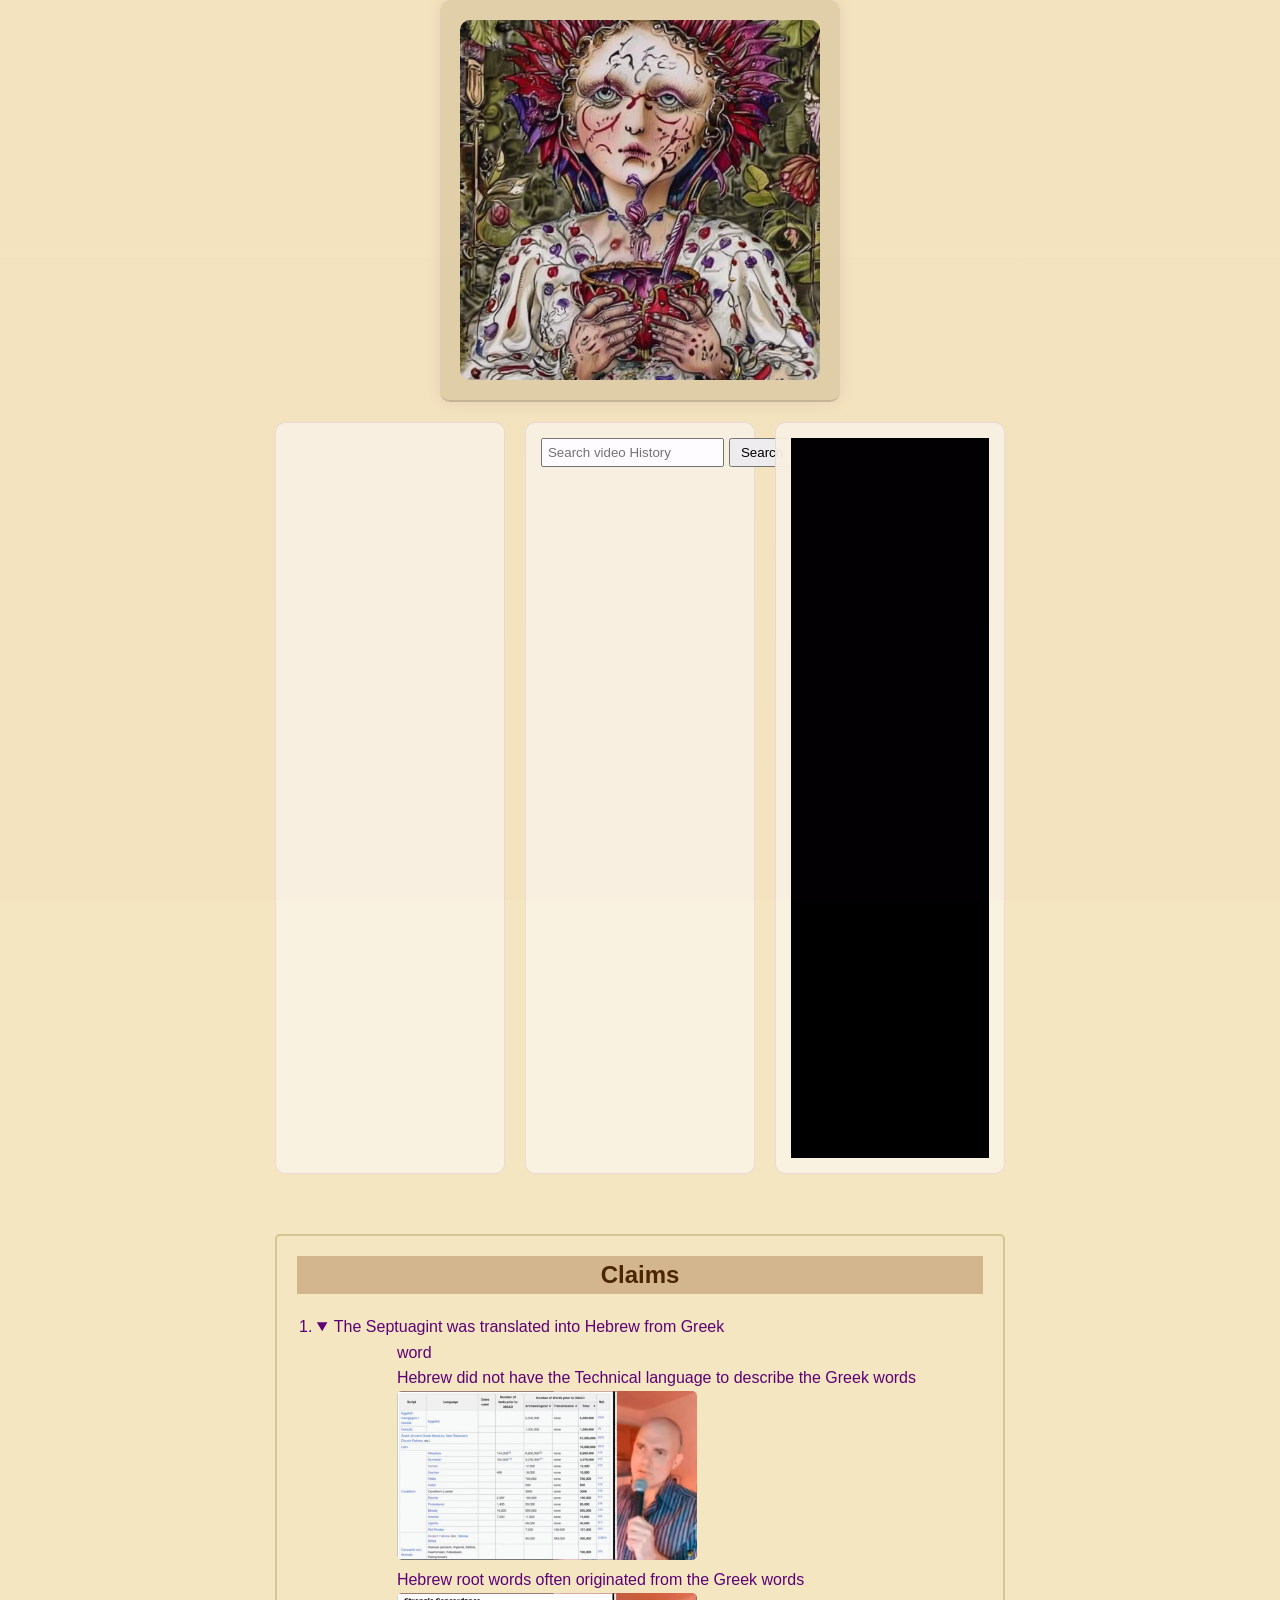
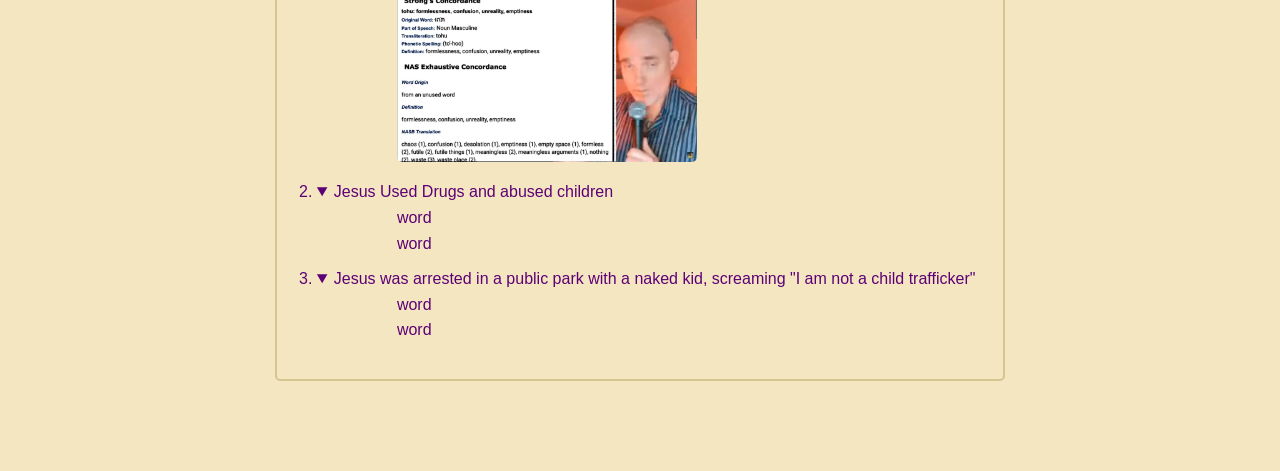
==== index.html @ 3653bf30 "fixed modl click and click out. good baseline" ====
<!DOCTYPE html>
<html lang="en">
<head>
    <meta charset="UTF-8">
    <meta name="viewport" content="width=device-width, initial-scale=1.0">
    <title>ask the lady</title>
    <link rel="stylesheet" href="css/styles.css">
    <link rel="icon" href="images/favicon.ico">
</head>
<body>
    <header>
        <img src="images/android-chrome-512x512.png" alt="The Lady and her Purple" class="header-image rounded-image">
    </header>
    <main>
        <div class="three-column-container">
            <div class="column left-column">
                <div id="vtt-list">
                    <ul id="vtt-files"></ul>
                </div>
            </div>
            <div class="column middle-column">
                <div class="search-container">
                    <form id="search-form">
                        <input type="text" id="search-input" placeholder="Search video History">
                        <button type="submit">Search</button>
                    </form>
                </div>
                <div id="results"></div>
            </div>
            <div class="column right-column">
                <section id="chat-section">
                    <div class="iframe-container">
                        <iframe style="min-width: 100%; min-height: 100%; background: black;"
                            src="https://bardicreels-chat-with-pdf.hf.space?embed=true" 
                            class="huggingface-iframe"
                            frameborder="0"
                            allowfullscreen
                        ></iframe>
                    </div>
                </section>
            </div>
        </div>
        <div class="bottom-row">
            <section id="claims-section" class="claims-section">    
                <h2 id="claims-header">Claims</h2>
                <ol class="claims-tree">
                        <li>
                        <details open>
                            <summary>The Septuagint was translated into Hebrew from Greek</summary>
                            <ul>
                                <ul>word </ul>
                                <ul>Hebrew did not have the Technical language to describe the Greek words</ul>
                                <ul>
                                    <img id="myImg" src="images/Word_count_of_languages.jpg" alt="Word count of ancient languages <a href='https://www.youtube.com/live/Pyauv64SStY?feature=shared&t=390'>(youtube)</a>" style="width:100%;max-width:300px">
                                    <div id="myModal" class="modal">
                                        <img class="modal-content" id="img01">
                                        <div id="caption"></div>
                                    </div>
                                </ul>
                                <ul>Hebrew root words often originated from the Greek words</ul>
                                <ul>
                                    <img id="myImg" src="images/hebrew_root_words.jpg" alt="Hebrew root words bible.jpg <a href='https://www.youtube.com/live/Pyauv64SStY?feature=shared&t=2880'>(youtube)</a>" style="width:100%;max-width:300px">
                                     <div id="myModal" class="modal">
                                        <img class="modal-content" id="img01">
                                        <div id="caption"></div>
                                     </div>
                                </ul>
                            </ul>
                        </details>
                       </li>
                    <li>
                        <details open>
                            <summary>Jesus Used Drugs and abused children</summary>
                            <ul>
                                <ul>word </ul>
                                <ul>word </ul>
                            </ul>
                             </details>
                    </li>
                    <li>
                        <details open>
                    <summary>Jesus was arrested in a public park with a naked kid, screaming "I am not a child trafficker"</summary>
                            <ul>
                                <ul>word </ul>
                  <ul>word </ul>
               </ul>
              </details>
       </li>
   </ol>
</section>

            </section>
        </div>
    </main>
    
    <script src="js/script.js"></script>
    <div class="spacer"></div>
    <div align="center" class="x-link">
        <!-- X link content here -->
    </div>
</body>
</html>
---- css/styles.css ----
body {
    font-family: Arial, sans-serif;
    line-height: 1.6;
    margin: 0;
    padding: 0;
    display: flex;
    flex-direction: column;
    min-height: 100vh;
    align-items: center;
    background-color: #f4e6c0;
    color: #2a2018;
}

/* header */

header {
    background-color: rgba(224, 208, 168, 0.95);
    backdrop-filter: blur(2px);
    box-shadow: 0 0 15px rgba(128, 0, 128, 0.1);
    padding: 20px;
    text-align: center;
    border-bottom: 2px solid rgba(139, 125, 107, 0.3);
    border-radius: 10px;
    padding: 20px;
    width: 100%;
    max-width: 800px;
    box-sizing: border-box;
    position: relative;
    max-width: 400px;
}

.header-image {
    width: 100%;
    height: auto;
    display: block;
    max-width: 400px;
}

.header-image {
    position: relative;
    animation: buzz 0.05s infinite;
    border-radius: 10px;
    overflow: hidden;
    max-width: 100%;
    height: auto;
}

/* header shaking start */

.header-image::before,
.header-image::after {
    content: '';
    position: absolute;
    top: -50%;
    left: -50%;
    width: 200%;
    height: 200%;
    background: conic-gradient(
        from 0deg,
        transparent 0deg 30deg,
        rgba(255,255,255,0.2) 30deg 60deg,
        transparent 60deg 120deg,
        rgba(255,255,255,0.2) 120deg 150deg,
        transparent 150deg 360deg
    );
    animation: rotateEdges 6s linear infinite;
}

.header-image::after {
    animation-direction: reverse;
    background: conic-gradient(
        from 0deg,
        transparent 0deg 60deg,
        rgba(0,0,0,0.1) 60deg 90deg,
        transparent 90deg 180deg,
        rgba(0,0,0,0.1) 180deg 210deg,
        transparent 210deg 360deg
    );
}

@keyframes buzz {
    0% { transform: translate(0, 0); }
    25% { transform: translate(-0.5px, 0.5px); }
    50% { transform: translate(0.5px, -0.5px); }
    75% { transform: translate(-0.5px, -0.5px); }
    100% { transform: translate(0.5px, 0.5px); }
}

@keyframes rotateEdges {
    0% { transform: rotate(0deg); }
    100% { transform: rotate(360deg); }
}

body::before {
    content: '';
    position: fixed;
    top: 0;
    left: 0;
    width: 100%;
    height: 100%;
    background: inherit;
    z-index: -1;
    animation: unsettleBackground 15s ease-in-out infinite alternate;
    pointer-events: none;
}

@keyframes unsettleBackground {
    0% {
        transform: scale(1) rotate(0deg);
    }
    50% {
        transform: scale(1.02) rotate(0.5deg);
    }
    100% {
        transform: scale(1.01) rotate(-0.5deg);
    }
}


body::after {
    content: '';
    position: fixed;
    top: 0;
    left: 0;
    width: 100%;
    height: 100%;
    background: linear-gradient(rgba(128, 0, 128, 0.01), rgba(128, 0, 128, 0.02));
    opacity: 0.7;
    pointer-events: none;
    z-index: 1001;
    animation: liquidWave 12s ease-in-out infinite;
}

@keyframes liquidWave {
    0%, 100% { transform: translateY(0) rotate(0deg); }
    50% { transform: translateY(-2px) rotate(0.3deg); }
}

@keyframes artifact {
    0%, 100% { opacity: 0; transform: translateX(0); }
    5% { opacity: 0.03; transform: translateX(1px); background: linear-gradient(rgba(128,0,128,0.03), rgba(0,255,0,0.03)); }
    7% { opacity: 0; transform: translateX(0); }
    10% { opacity: 0.03; transform: translateX(-1px); background: linear-gradient(rgba(255,0,0,0.03), rgba(128,0,128,0.03)); }
    12% { opacity: 0; transform: translateX(0); }
    30% { opacity: 0; transform: translateX(0); }
    32% { opacity: 0.03; transform: translateX(2px); background: linear-gradient(rgba(128,0,128,0.03), rgba(0,255,0,0.03)); }
    34% { opacity: 0; transform: translateX(0); }
    60% { opacity: 0; transform: translateX(0); }
    62% { opacity: 0.03; transform: translateX(-2px); background: linear-gradient(rgba(255,0,0,0.03), rgba(128,0,128,0.03)); }
    64% { opacity: 0; transform: translateX(0); }
    80% { opacity: 0; transform: translateX(0); }
    82% { opacity: 0.03; transform: translateX(1px); background: linear-gradient(rgba(128,0,128,0.03), rgba(0,255,0,0.03)); }
    84% { opacity: 0; transform: translateX(0); }
}


/* End of shaking code */

main {
    flex-grow: 1;
    display: flex;
    flex-direction: column;
    padding: 20px;
}

.three-column-container {
    display: flex;
    flex-grow: 1;
    gap: 20px;
    margin-bottom: 20px;
}

.column {
    flex: 1; /* This makes all columns grow and shrink equally */
    background-color: rgba(249, 243, 227, 0.95);
    border: 1px solid rgba(128, 0, 128, 0.1);
    border-radius: 10px;
    padding: 15px;
    min-width: 0; /* This allows flex items to shrink below their minimum content size */
}

.left-column,
.middle-column,
.right-column {
    /* No specific styles needed here anymore */
}

#vtt-list {
    max-height: 80vh;
    overflow-y: auto;
}

.search-container {
    margin-bottom: 20px;
}

#search-form {
    display: flex;
}

#search-input {
    flex-grow: 1;
    padding: 5px;
}

#search-form button {
    padding: 5px 10px;
    margin-left: 5px;
}

#results {
    max-height: 70vh;
    overflow-y: auto;
}

.iframe-container {
    height: 80vh;
}

.huggingface-iframe {
    width: 100%;
    height: 100%;
    border: none;
}

.bottom-row {
    margin-top: 20px;
}


.spacer {
    height: 50px;
}

.x-link {
    text-align: center;
    padding: 10px;
}

@media screen and (max-width: 768px) {
    .three-column-container {
        flex-direction: column;
    }

    .column {
        width: 100%; /* Ensure full width on mobile */
    }
}

/* Existing styles for base images */
#myImg1, #myImg2, #myImg3, #myImg4, #myImg5, #myImg6 {
    width: 100%;
    max-width: 300px;
    cursor: pointer;
}

/* Modal styles */
 /* Style the Image Used to Trigger the Modal */
 #myImg {
    border-radius: 5px;
    cursor: pointer;
    transition: 0.3s;
  }
  
  #myImg:hover {opacity: 0.7;}

.modal {
    display: none;
    position: fixed;
    z-index: 1000;
    padding-top: 100px;
    left: 0;
    top: 0;
    width: 100%;
    height: 100%;
    overflow: auto;
    background-color: rgba(0,0,0,0.9);
}

.modal-content {
    margin: auto;
    display: block;
    max-width: 90%;
    max-height: 90vh;
}

@media screen and (max-width: 768px) {
    .modal-content {
        width: auto;
        height: auto;
        max-width: 95%;
        max-height: 80vh;
    }
}

.modal-caption {
    margin: auto;
    display: block;
    width: 80%;
    max-width: 700px;
    text-align: center;
    color: #ccc;
    padding: 10px 0;
    height: 150px;
}


  /* Caption of Modal Image (Image Text) - Same Width as the Image */
  #caption {
    margin: auto;
    display: block;
    width: 80%;
    max-width: 700px;
    text-align: center;
    color: #ccc;
    padding: 10px 0;
    height: auto;
    max-height: 100px; /* Limit the height of the caption box */
    overflow-y: auto; /* Add scrollbar if content exceeds max-height */
  }
  

/* Animation */
.modal-content, .modal-caption {  
    animation-name: zoom;
    animation-duration: 0.6s;
}

 @media only screen and (max-width: 700px){
    .modal-content {
          width: 100%;
        }
    }
    
     .modal-image {
            cursor: pointer;
            transition: opacity 0.3s ease;
            max-width: 300px;
            width: auto;
            height: auto;
            display: inline-block;
            margin: 10px;
        }
    


@keyframes zoom {
    from {transform:scale(0)} 
    to {transform:scale(1)}
}

/* Close button */
.close {
    position: absolute;
    top: 15px;
    right: 35px;
    color: #f1f1f1;
    font-size: 40px;
    font-weight: bold;
    transition: 0.3s;
}

.close:hover,
.close:focus {
    color: #bbb;
    text-decoration: none;
    cursor: pointer;
}



/* end of modal styles */

/* claims section */


#claims-section {
    background-color: #f4e6c0;
    border: 2px solid #d4c68f;
    border-radius: 5px;
    padding: 20px;
    margin-top: 20px;
    width: 100%;
    box-sizing: border-box;
    color: #5d0076;
}

#claims-section h2 {
    color: #4a2500;
    margin-top: 0;
}

#claims-section ol {
    padding-left: 20px;
}

#claims-section li {
    margin-bottom: 10px;
}

#claims-section h2 {
    text-align: center;
    align-items: center;
    background-color: rgba(210, 180, 140, 0.95);
    color: #4a2500;
}
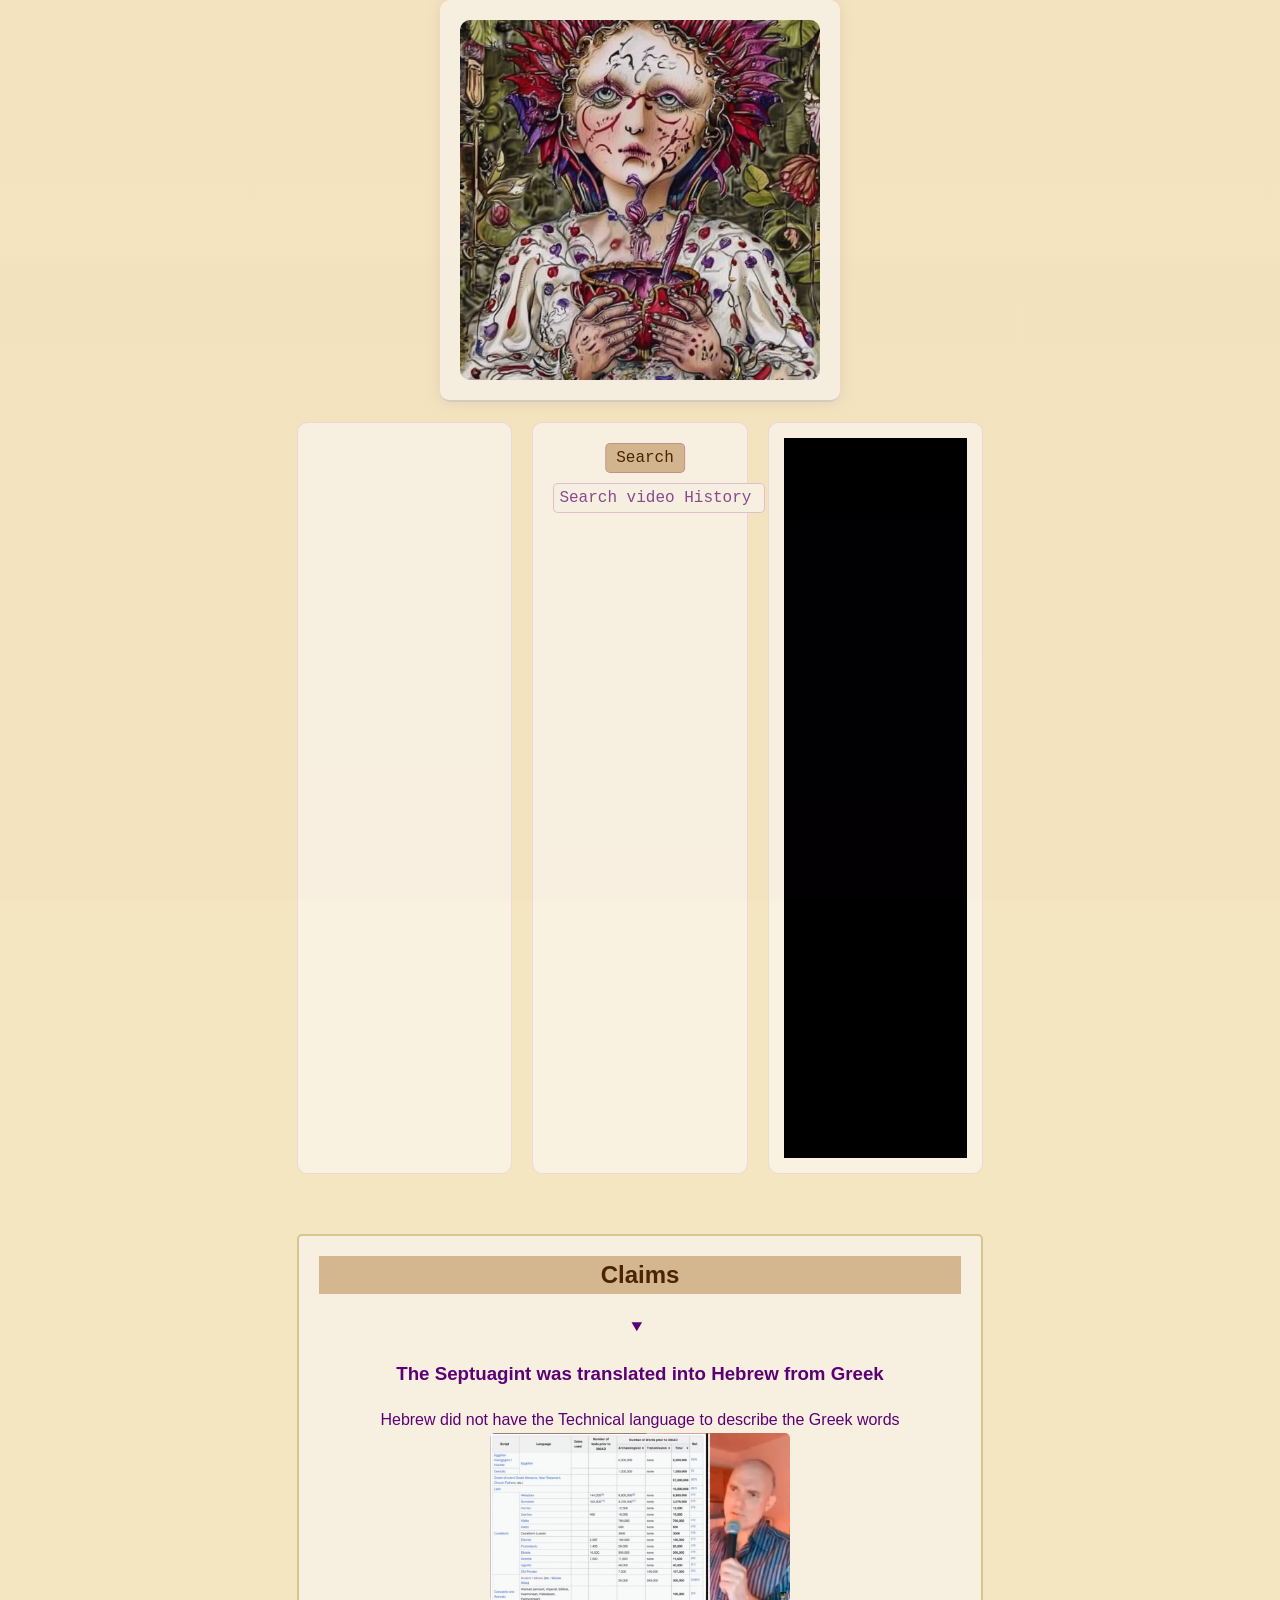
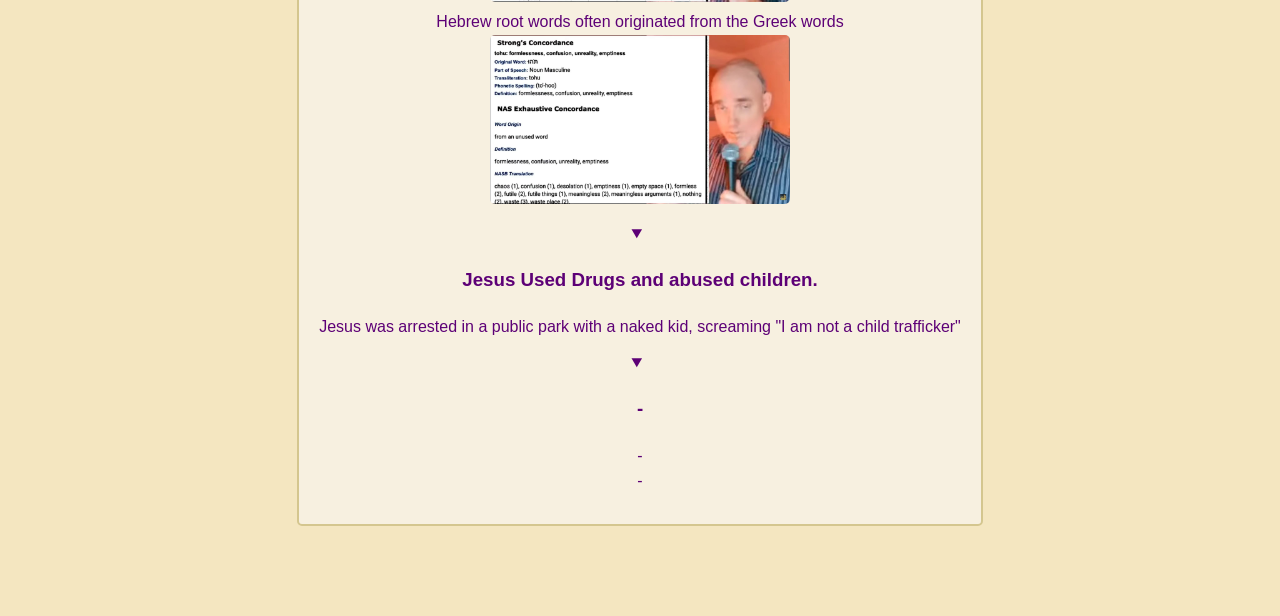
==== commit 91157785: "Good Base" ====
--- a/index.html
+++ b/index.html
@@ -43,12 +43,11 @@
         <div class="bottom-row">
             <section id="claims-section" class="claims-section">    
                 <h2 id="claims-header">Claims</h2>
-                <ol class="claims-tree">
+                <ul class="claims-tree">
                         <li>
                         <details open>
-                            <summary>The Septuagint was translated into Hebrew from Greek</summary>
+                            <summary><h3>The Septuagint was translated into Hebrew from Greek</h3></summary>
                             <ul>
-                                <ul>word </ul>
                                 <ul>Hebrew did not have the Technical language to describe the Greek words</ul>
                                 <ul>
                                     <img id="myImg" src="images/Word_count_of_languages.jpg" alt="Word count of ancient languages <a href='https://www.youtube.com/live/Pyauv64SStY?feature=shared&t=390'>(youtube)</a>" style="width:100%;max-width:300px">
@@ -70,23 +69,25 @@
                        </li>
                     <li>
                         <details open>
-                            <summary>Jesus Used Drugs and abused children</summary>
+                            <summary><h3>Jesus Used Drugs and abused children. </h3></summary>
                             <ul>
-                                <ul>word </ul>
-                                <ul>word </ul>
+                                <ul>
+                                    <summary>Jesus was arrested in a public park with a naked kid, screaming "I am not a child trafficker"</summary>
+                                </ul>
+                                <ul></ul>
                             </ul>
-                             </details>
+                        </details>
                     </li>
                     <li>
-                        <details open>
-                    <summary>Jesus was arrested in a public park with a naked kid, screaming "I am not a child trafficker"</summary>
+                      <details open>
+                        <summary><h3>-</h3><summary>
                             <ul>
-                                <ul>word </ul>
-                  <ul>word </ul>
+                  <ul>-</ul>
+                  <ul>-</ul>
                </ul>
               </details>
        </li>
-   </ol>
+   </ul>
 </section>
 
             </section>
--- a/css/styles.css
+++ b/css/styles.css
@@ -11,10 +11,11 @@
     color: #2a2018;
 }
 
+
 /* header */
 
 header {
-    background-color: rgba(224, 208, 168, 0.95);
+    background-color: hwb(42 88% 3%);;
     backdrop-filter: blur(2px);
     box-shadow: 0 0 15px rgba(128, 0, 128, 0.1);
     padding: 20px;
@@ -28,6 +29,12 @@
     position: relative;
     max-width: 400px;
 }
+
+ul {
+    list-style-type: none; /* Remove bullets */
+    padding: 0; /* Remove padding */
+    margin: 0; /* Remove margins */
+  }
 
 .header-image {
     width: 100%;
@@ -179,18 +186,14 @@
     min-width: 0; /* This allows flex items to shrink below their minimum content size */
 }
 
-.left-column,
-.middle-column,
-.right-column {
-    /* No specific styles needed here anymore */
-}
-
 #vtt-list {
     max-height: 80vh;
     overflow-y: auto;
 }
 
 .search-container {
+    position: relative;
+    padding-top: 40px; /* Increase this value to make room for the button */
     margin-bottom: 20px;
 }
 
@@ -204,9 +207,48 @@
 }
 
 #search-form button {
+    position: absolute;
+    top: 0;
+    left: 50%;
+    transform: translateX(-50%);
     padding: 5px 10px;
     margin-left: 5px;
 }
+
+.search-container input, .search-container button {
+    background-color: rgba(249, 243, 227, 0.95);
+    border: 1px solid rgba(128, 0, 128, 0.2);
+    padding: 10px;
+    margin: 5px;
+    border-radius: 5px;
+    transition: all 0.3s ease;
+    font-family: 'Courier New', monospace; /* Change font to a monospace style */
+    font-size: 16px; /* Adjust font size as needed */
+    color: #4a0e4e; /* Dark purple color for text */
+}
+
+.search-container input::placeholder {
+    color: #8a4b8e; /* Lighter purple for placeholder text */
+}
+
+.search-container input:focus {
+    outline: none;
+    box-shadow: 0 0 5px rgba(128, 0, 128, 0.3);
+    border-color: rgba(128, 0, 128, 0.4);
+}
+
+.search-container button {
+    background-color: rgba(210, 180, 140, 0.95);
+    color: #4a2500;
+    cursor: pointer;
+    transition: background-color 0.3s ease, color 0.3s ease;
+}
+
+.search-container button:hover {
+    background-color: rgba(128, 0, 128, 0.1);
+    color: #5d0076;
+}
+
 
 #results {
     max-height: 70vh;
@@ -375,7 +417,7 @@
 
 
 #claims-section {
-    background-color: #f4e6c0;
+    background-color: #f7f0e0;
     border: 2px solid #d4c68f;
     border-radius: 5px;
     padding: 20px;
@@ -383,11 +425,7 @@
     width: 100%;
     box-sizing: border-box;
     color: #5d0076;
-}
-
-#claims-section h2 {
-    color: #4a2500;
-    margin-top: 0;
+    
 }
 
 #claims-section ol {
@@ -403,4 +441,24 @@
     align-items: center;
     background-color: rgba(210, 180, 140, 0.95);
     color: #4a2500;
+    margin-top: 0;
+    text-align: center;
+    width: 100%;
+}
+
+.claims-section {
+    display: flex;
+    flex-direction: column;
+    align-items: center;
+    text-align: center;
+}
+
+.claims-section > * {
+    max-width: 100%;
+    width: fit-content;
+}
+
+.claims-section button,
+.claims-section .interactive-element {
+    margin: 10px auto;
 }
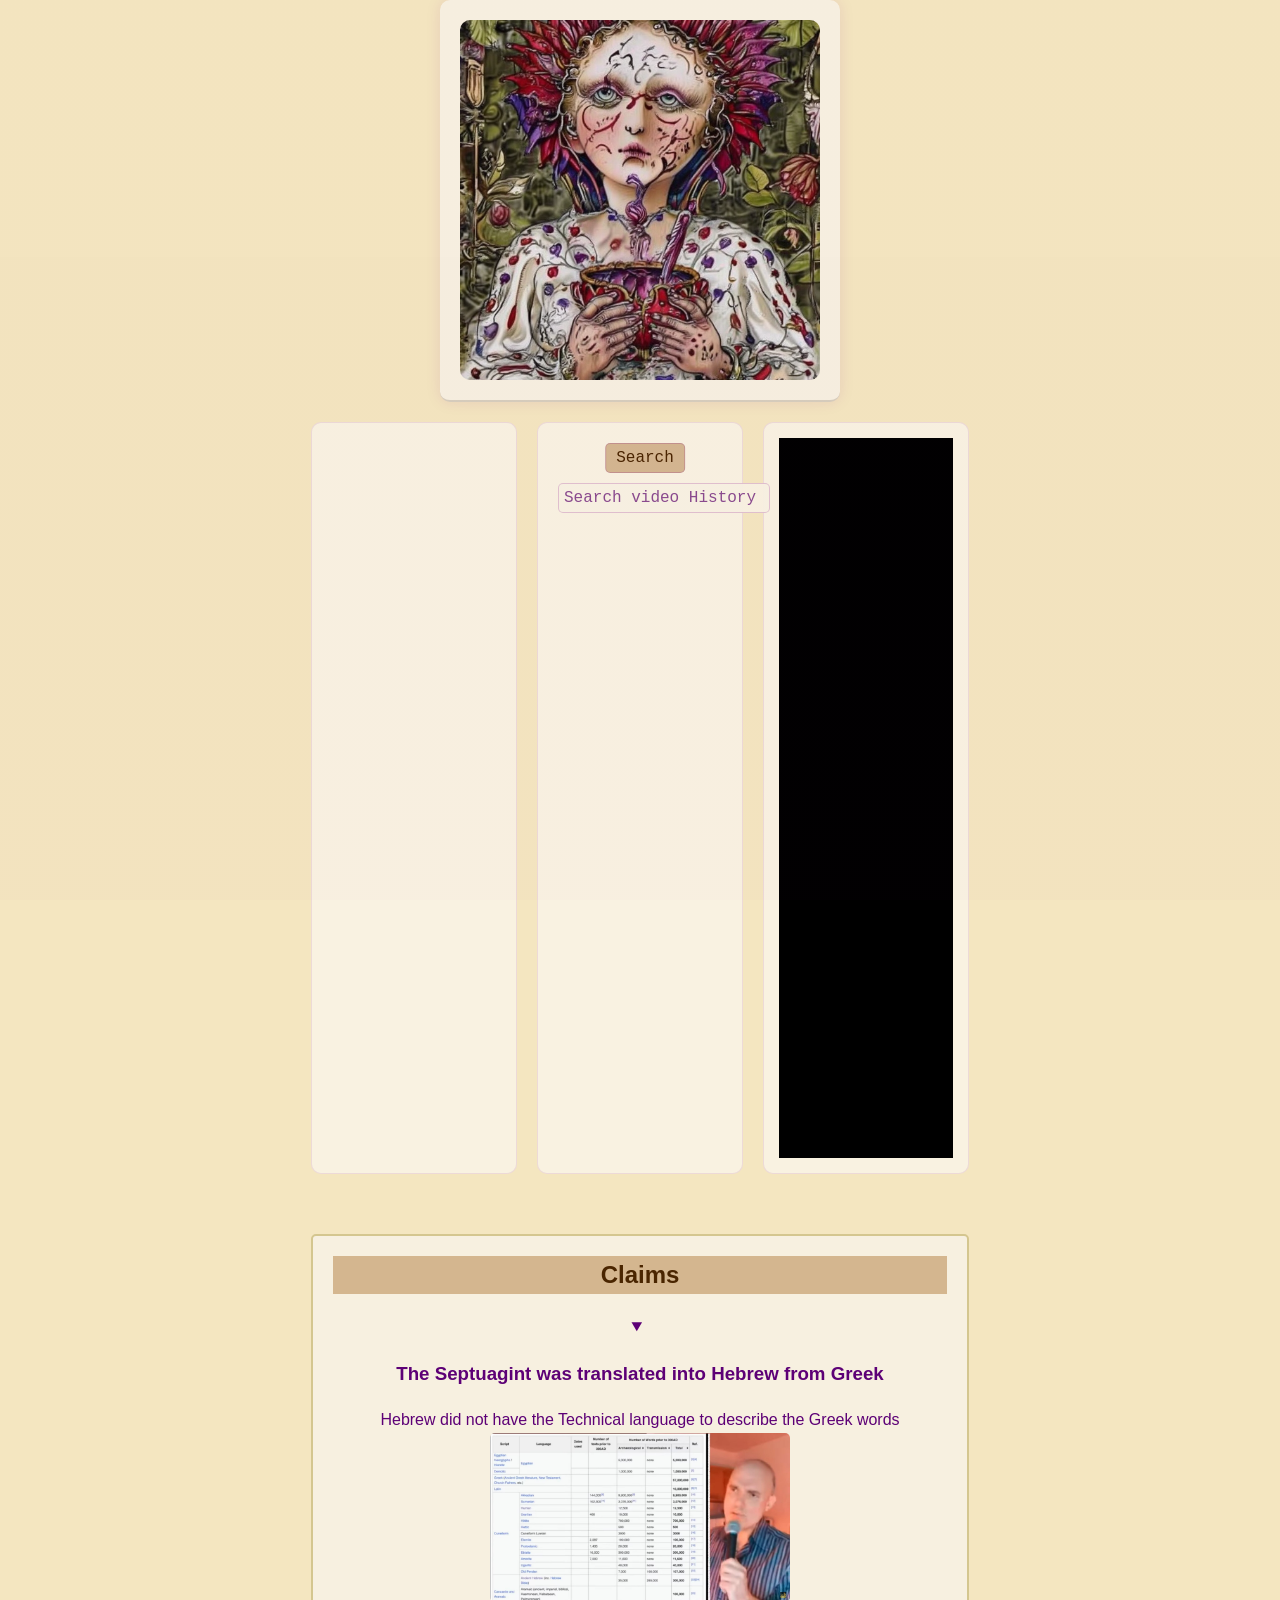
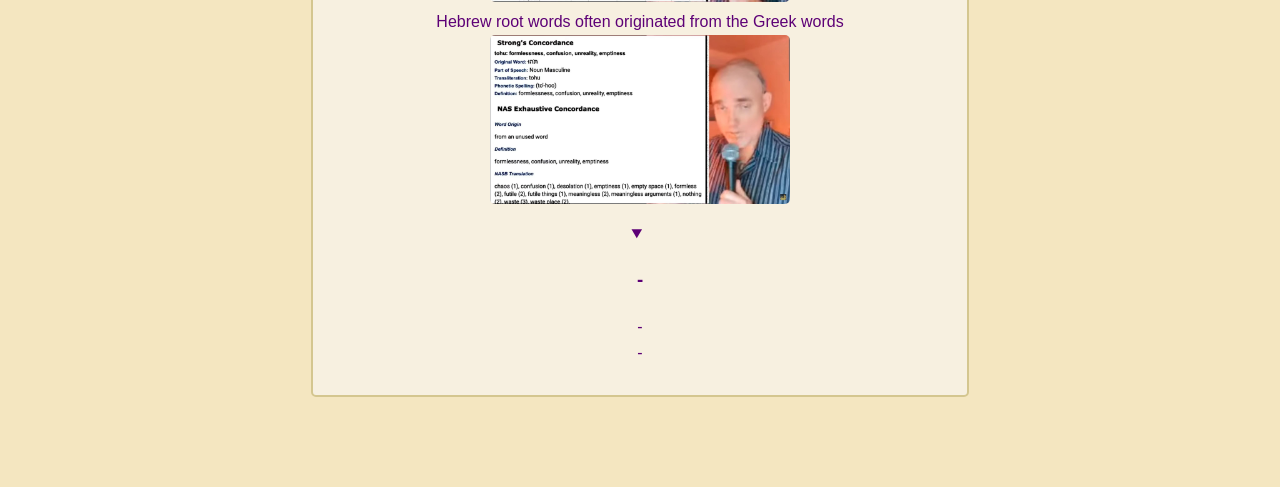
==== commit 6c3f070c: "commenting out some stuff" ====
--- a/index.html
+++ b/index.html
@@ -68,7 +68,7 @@
                         </details>
                        </li>
                     <li>
-                        <details open>
+                     <!--   <details open>
                             <summary><h3>Jesus Used Drugs and abused children. </h3></summary>
                             <ul>
                                 <ul>
@@ -76,7 +76,7 @@
                                 </ul>
                                 <ul></ul>
                             </ul>
-                        </details>
+                        </details> -->
                     </li>
                     <li>
                       <details open>
@@ -100,4 +100,4 @@
         <!-- X link content here -->
     </div>
 </body>
-</html>+</html>
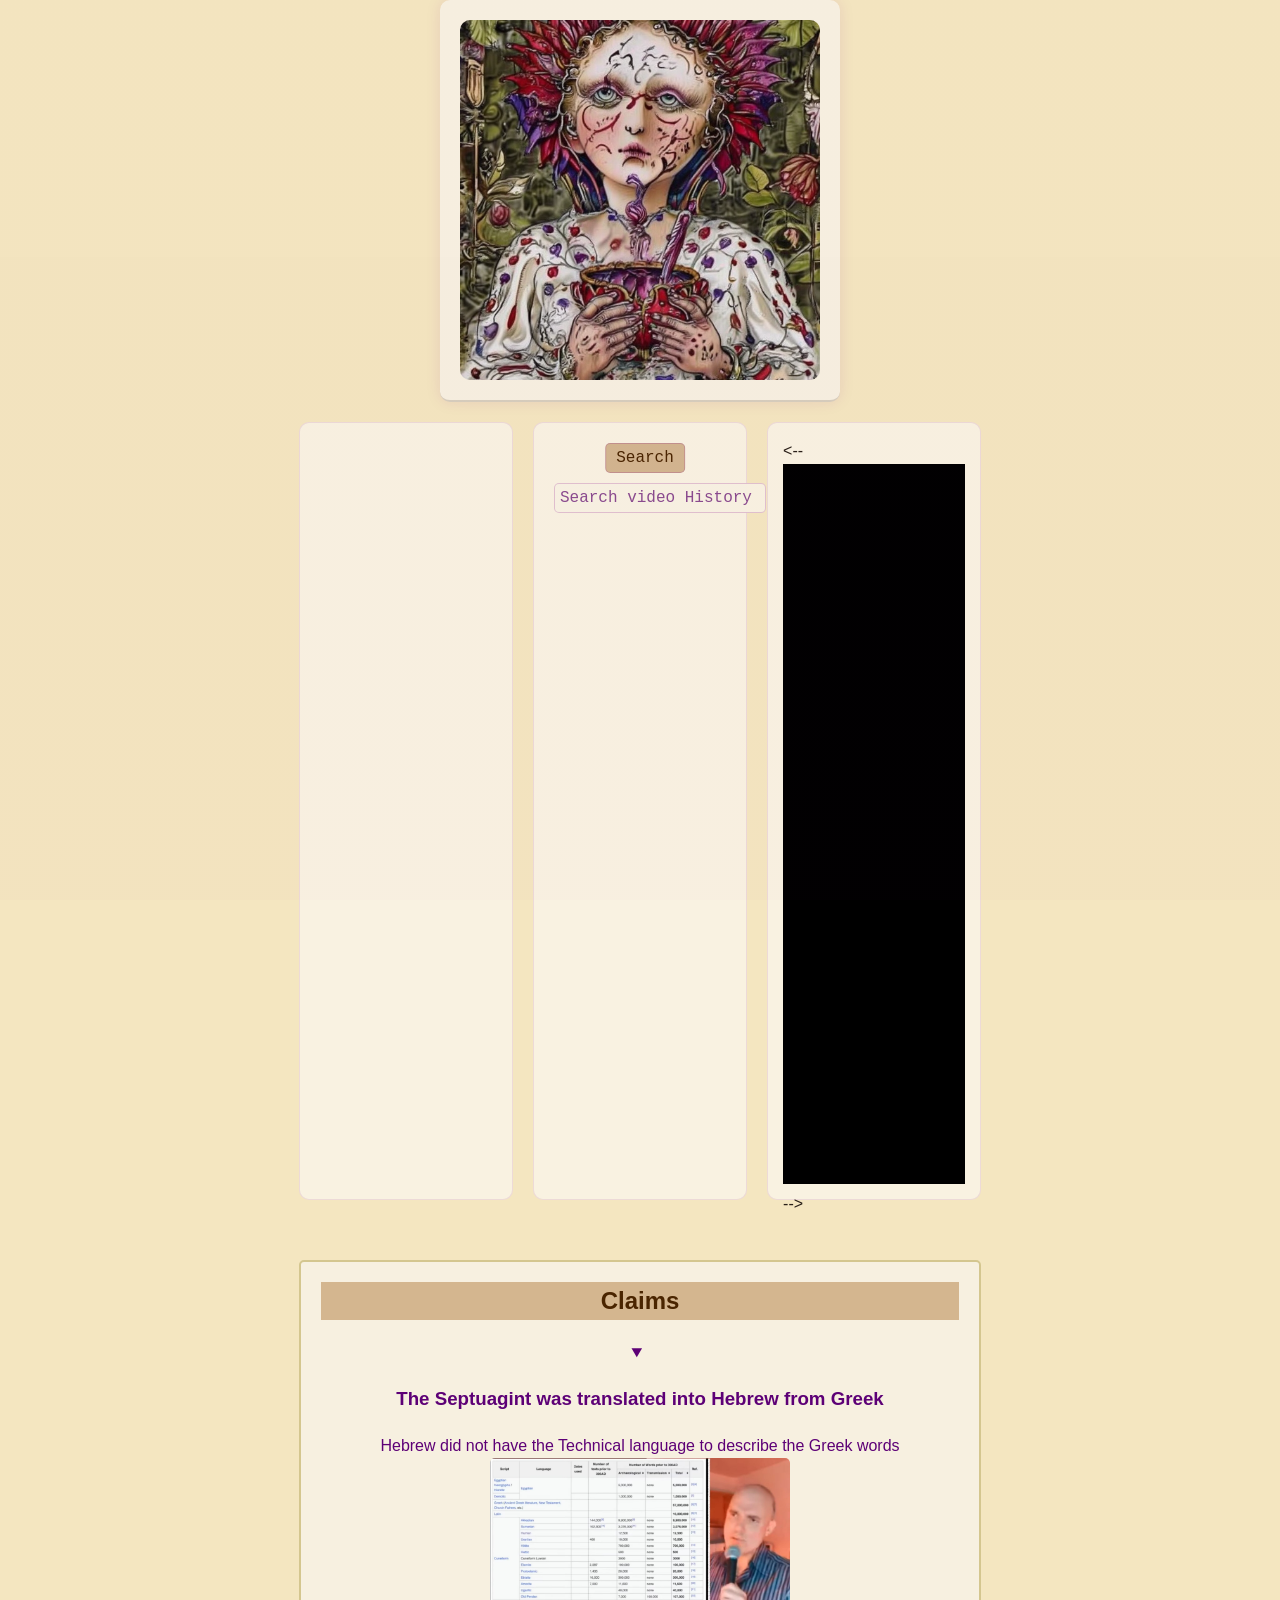
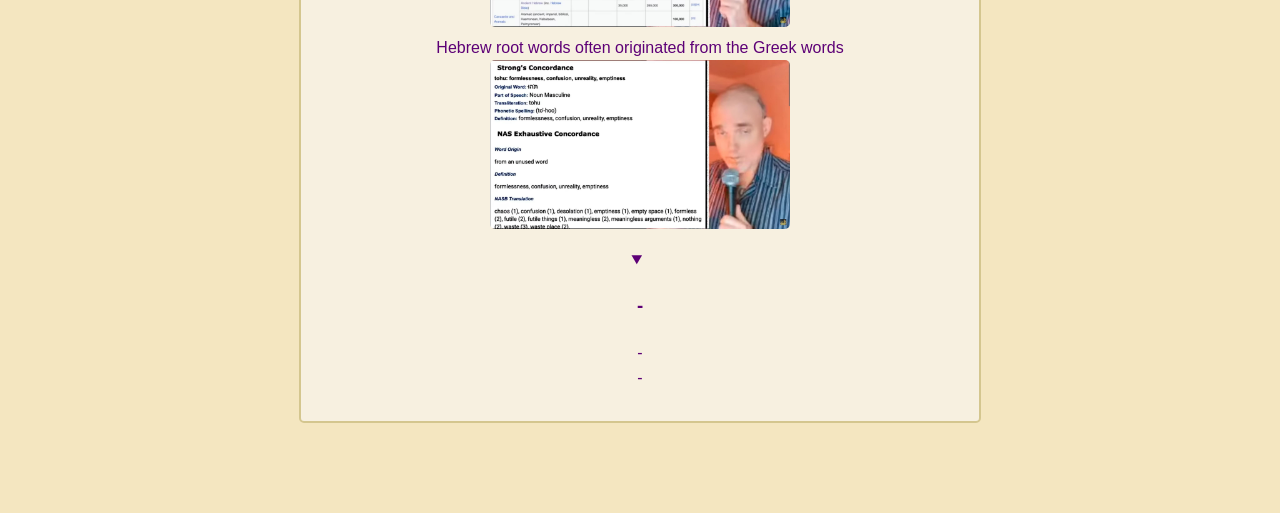
==== commit e73f7eef: "hide hugging face" ====
--- a/index.html
+++ b/index.html
@@ -29,13 +29,13 @@
             </div>
             <div class="column right-column">
                 <section id="chat-section">
-                    <div class="iframe-container">
+                   <-- <div class="iframe-container">
                         <iframe style="min-width: 100%; min-height: 100%; background: black;"
                             src="https://bardicreels-chat-with-pdf.hf.space?embed=true" 
                             class="huggingface-iframe"
                             frameborder="0"
                             allowfullscreen
-                        ></iframe>
+                        ></iframe> -->
                     </div>
                 </section>
             </div>
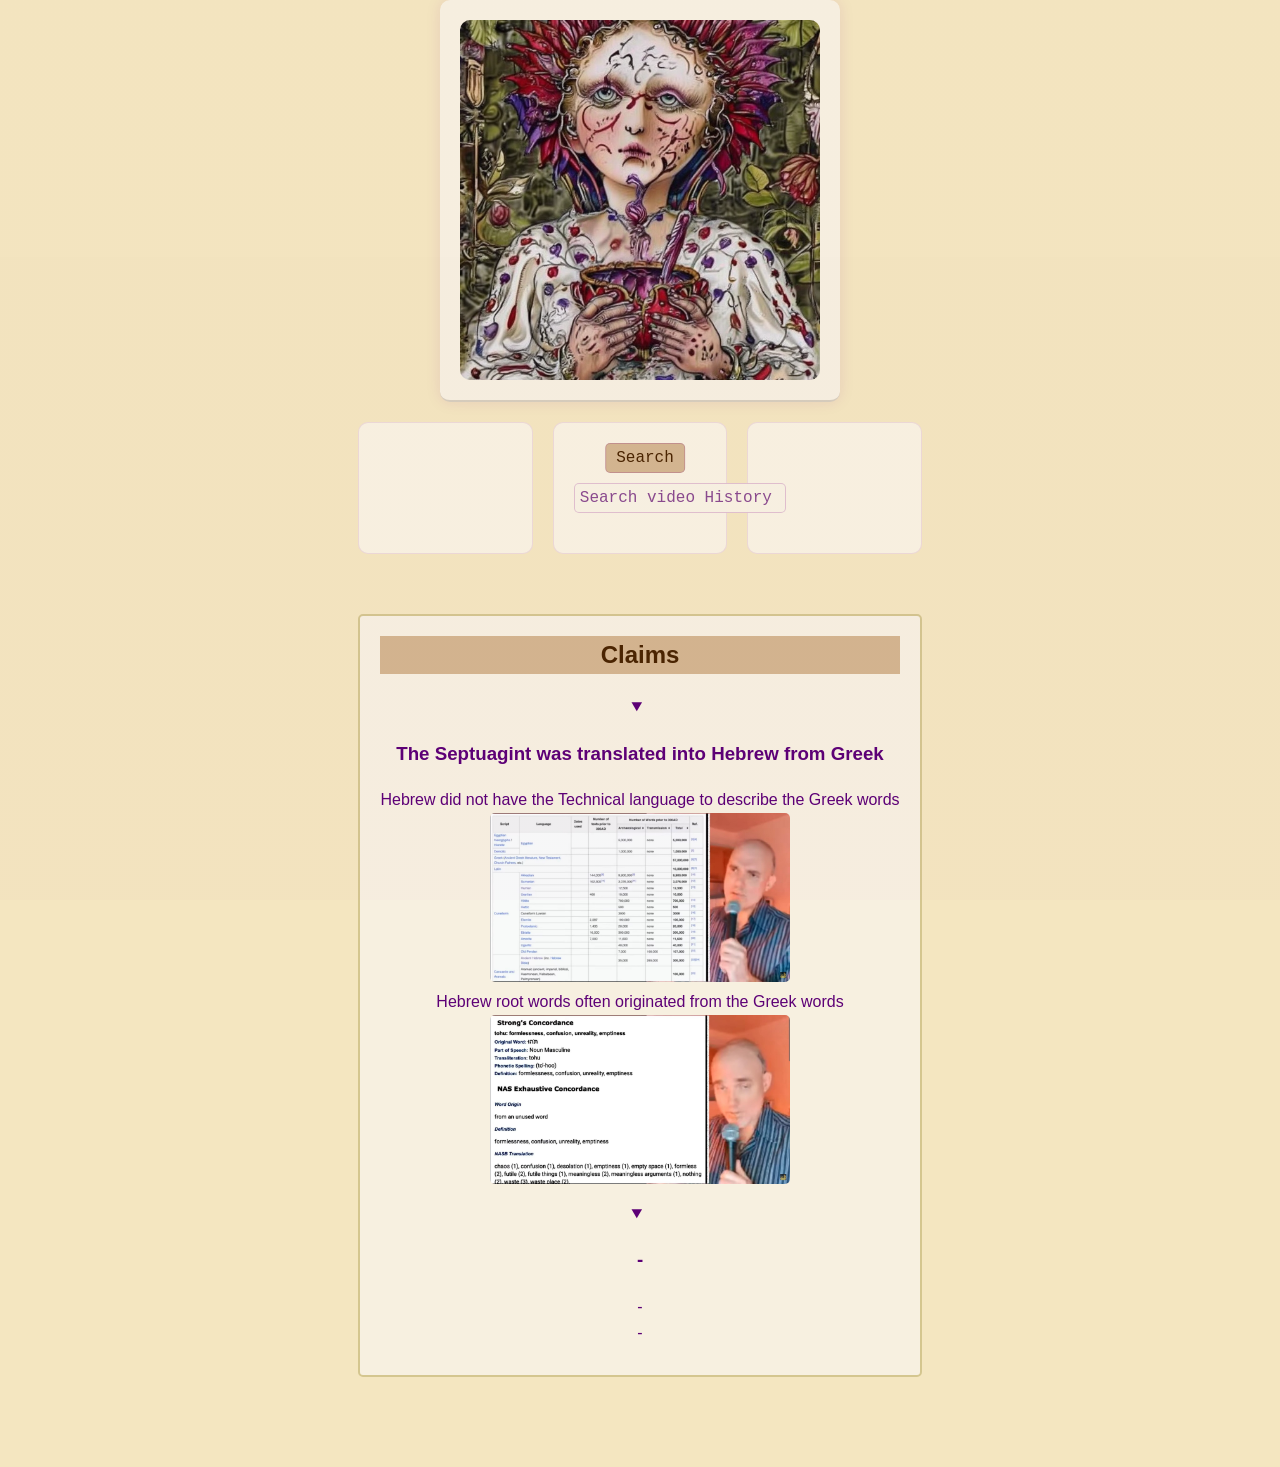
==== commit 30024cb3: "fixed comments on index" ====
--- a/index.html
+++ b/index.html
@@ -29,13 +29,13 @@
             </div>
             <div class="column right-column">
                 <section id="chat-section">
-                   <-- <div class="iframe-container">
+                   <!--- <div class="iframe-container">
                         <iframe style="min-width: 100%; min-height: 100%; background: black;"
                             src="https://bardicreels-chat-with-pdf.hf.space?embed=true" 
                             class="huggingface-iframe"
                             frameborder="0"
                             allowfullscreen
-                        ></iframe> -->
+                        ></iframe> --->
                     </div>
                 </section>
             </div>
@@ -68,7 +68,7 @@
                         </details>
                        </li>
                     <li>
-                     <!--   <details open>
+                     <!---   <details open>
                             <summary><h3>Jesus Used Drugs and abused children. </h3></summary>
                             <ul>
                                 <ul>
@@ -76,7 +76,7 @@
                                 </ul>
                                 <ul></ul>
                             </ul>
-                        </details> -->
+                        </details> --->
                     </li>
                     <li>
                       <details open>
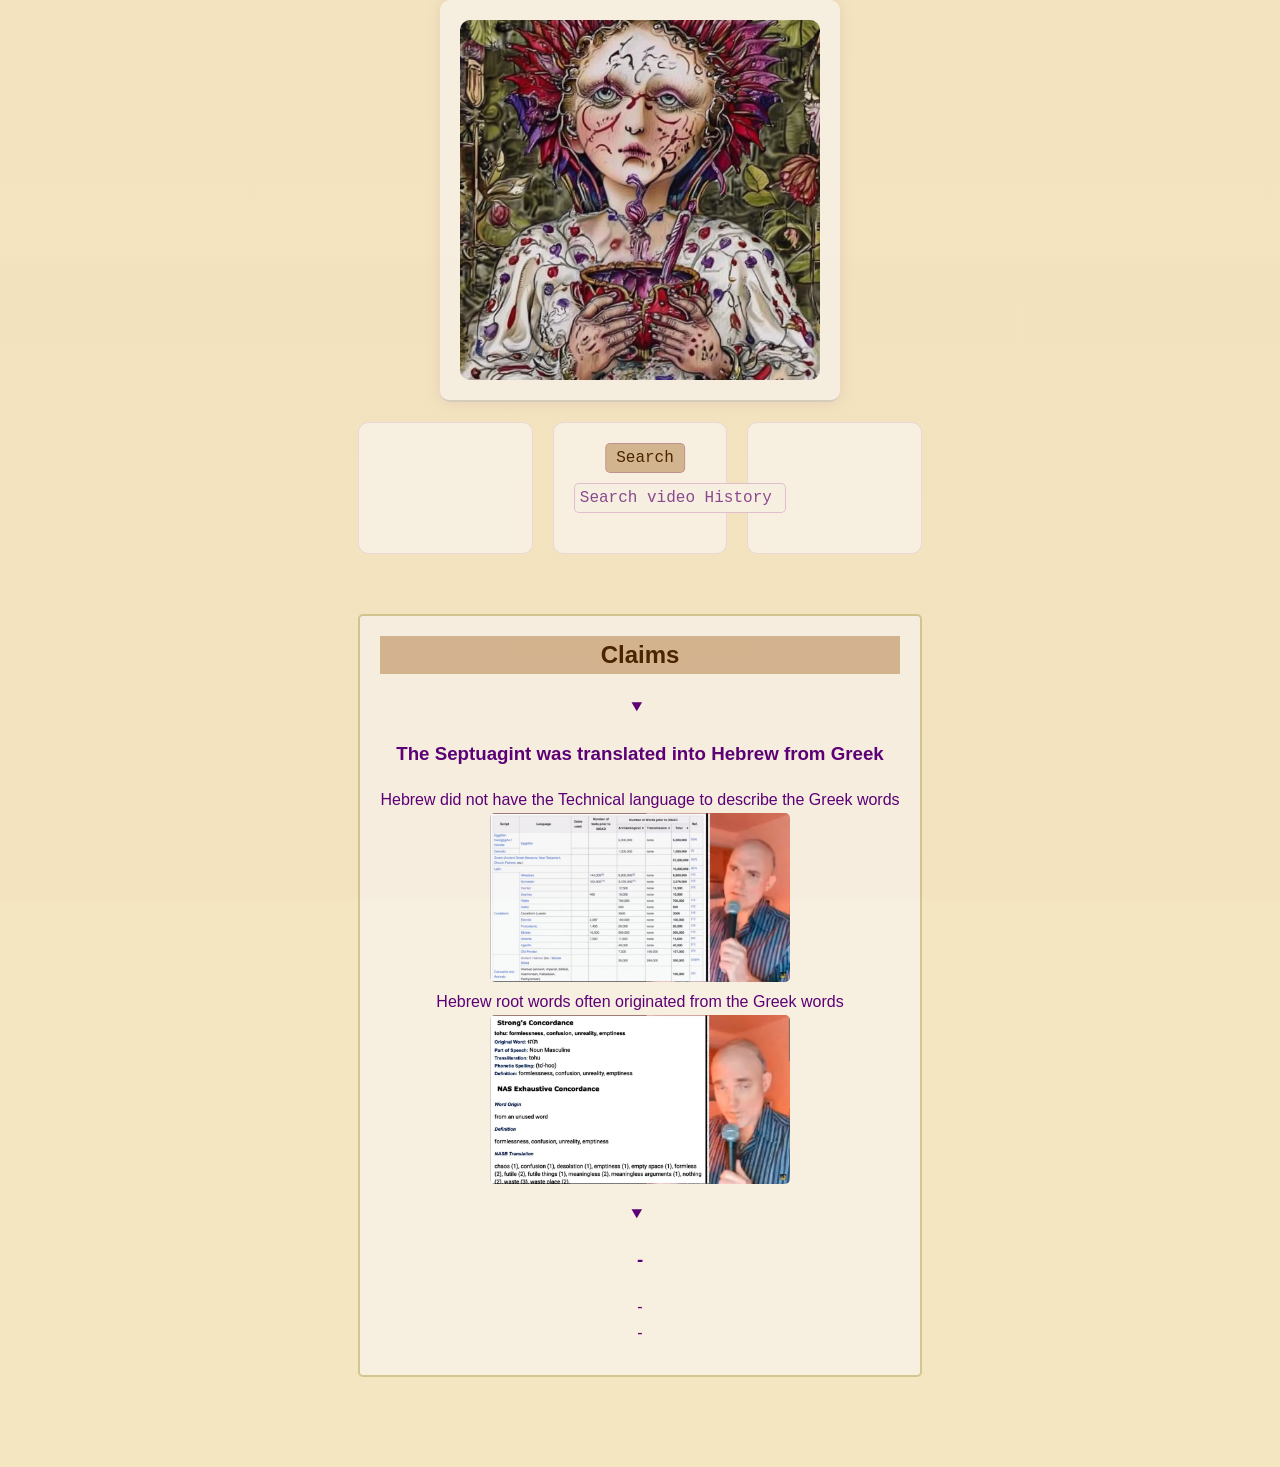
==== commit 19a101f8: "Update index.html" ====
--- a/index.html
+++ b/index.html
@@ -29,13 +29,13 @@
             </div>
             <div class="column right-column">
                 <section id="chat-section">
-                   <!--- <div class="iframe-container">
+                   <!-- <div class="iframe-container">
                         <iframe style="min-width: 100%; min-height: 100%; background: black;"
                             src="https://bardicreels-chat-with-pdf.hf.space?embed=true" 
                             class="huggingface-iframe"
                             frameborder="0"
                             allowfullscreen
-                        ></iframe> --->
+                        ></iframe> -->
                     </div>
                 </section>
             </div>
@@ -68,7 +68,7 @@
                         </details>
                        </li>
                     <li>
-                     <!---   <details open>
+                     <!--   <details open>
                             <summary><h3>Jesus Used Drugs and abused children. </h3></summary>
                             <ul>
                                 <ul>
@@ -76,7 +76,7 @@
                                 </ul>
                                 <ul></ul>
                             </ul>
-                        </details> --->
+                        </details> -->
                     </li>
                     <li>
                       <details open>
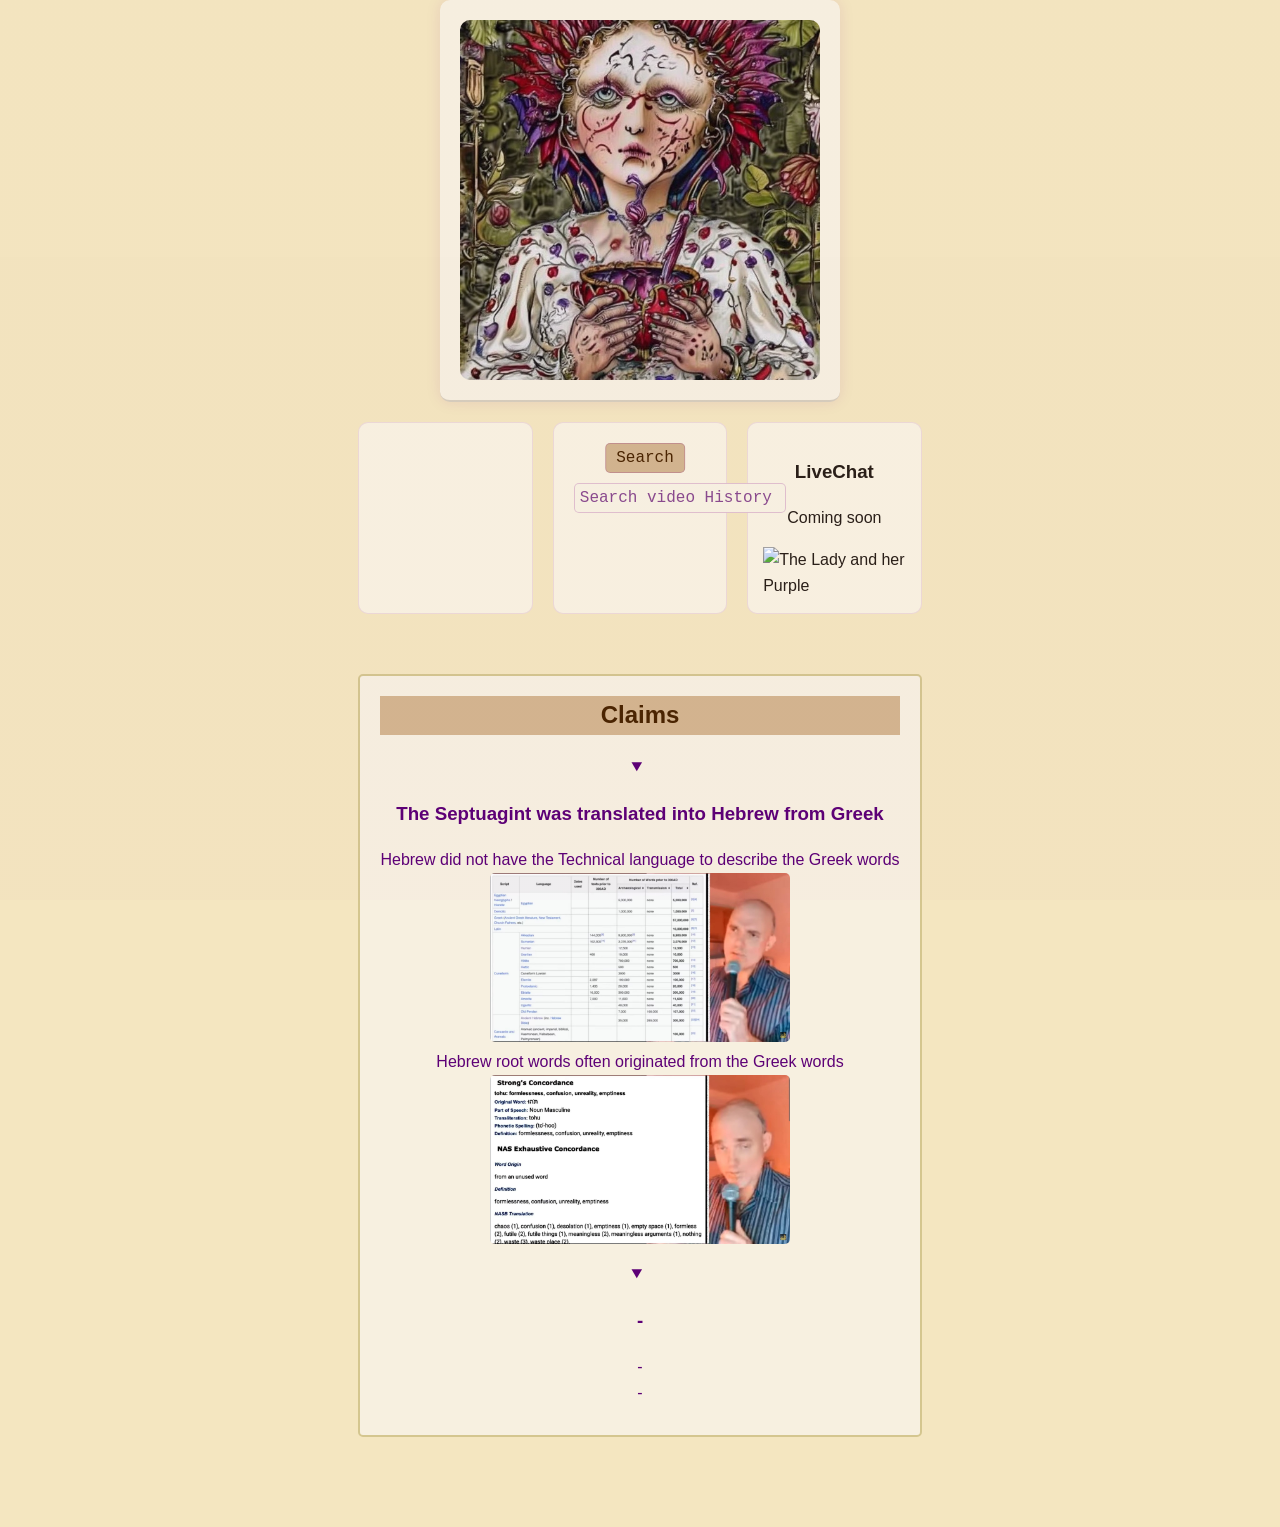
==== commit f5797789: "Update index.html" ====
--- a/index.html
+++ b/index.html
@@ -29,6 +29,10 @@
             </div>
             <div class="column right-column">
                 <section id="chat-section">
+                    <h3 align="center">LiveChat</h3>
+                    <p align="center">Coming soon</p>
+                    <img src="images/purple_front_page.jpg" alt="The Lady and her Purple" class="chat-image rounded-image">
+    
                    <!-- <div class="iframe-container">
                         <iframe style="min-width: 100%; min-height: 100%; background: black;"
                             src="https://bardicreels-chat-with-pdf.hf.space?embed=true" 
